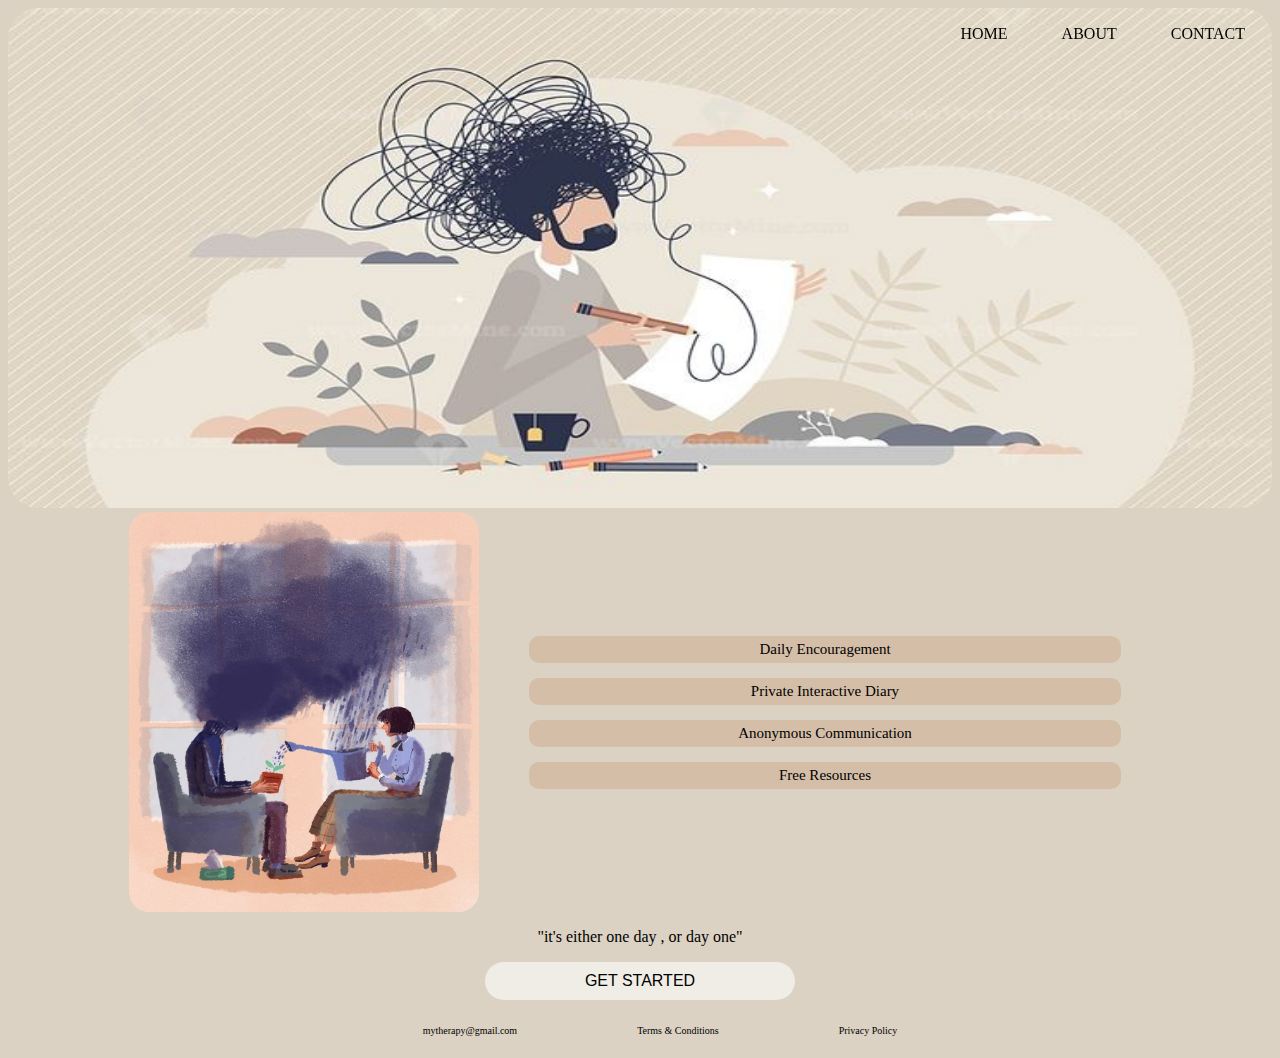
==== index.html @ 8550f572 "first commit" ====
<!DOCTYPE html>
<html lang="en">
<head>
   
    <link rel = "stylesheet" href = "style.css">
    <title>mytherapy</title>
</head>
<body>
    <nav id = "nav">
        <ul>
            <li><a href = "index.html">HOME</a></li>
            <li><a href = "about.html">ABOUT</a></li>
            <li><a href = "contacts.html" id = "contact">CONTACT</a></li>
        </ul>
    </nav>
    <div id = "main image">
        <img src = "images/1688463557972.jpg" id = "img1">
    </div>
    <div class = "container">
        <img src ="images/1688463558072.jpg" id = "img2">
            <ul class = "options">
                <p id = "p1">Daily Encouragement</p>
                <p id = "p2">Private Interactive Diary</p>
                <p id = "p3">Anonymous Communication</p>
                <p id = "p4">Free Resources</p>
            </ul>
        </div>
    </div >
    <p id = "getstarted">"it's either one day , or day one"</p>
    <button id = "start">GET STARTED</button>
    <div id = "diary">
        
    </div>
    <nav id = "nav2">
        <ul>
            <li><a href = "">mytherapy@gmail.com</a></li>
            <li><a href = "">Terms & Conditions</a></li>
            <li><a href = "">Privacy Policy</a></li>
        </ul>
    </nav>
    <script> src = "script.js"</script>
</body>
</html>
---- style.css ----
body {
    background-color: #DBD2C3;
}
/* style the main image */
#img1{
    width:100%;
    height:500px;
    position:;
    top:10px;
    left:50px;
    border-radius: 30px;
}
/*style the signup button */
#start{
    background-color: #F0EDE6;
    color: black;
    padding: 10px 100px;
    border: none;
    border-radius: 50px;
    cursor: pointer;
    font-size: 16px;
  }
  
  #my-button:hover {
    background-color: #DBD2C3;
  }
  /* style the second image */
  #img2{
    width:350px;
    height:400px;
    position:;
    top:10px;
    left:50px;
    border-radius: 20px;
    
  }

  /*style the main navigation bar*/
  
  #nav {
    position: fixed;
    top: 20PX;
    right: 10PX;
    background-color: ;
    width: 60%;
    text-align: right;
  }
  
  #nav ul {
    list-style: none;
    display: inline-block;
    padding: 5px 5px;
    margin: 0;
  }
  
  #nav ul li {
    display: inline-block;
    margin-left: 10px;
  }
  
  #nav ul li a {
    text-decoration: none;
    color: black;
    padding: 20px;
  }
  
  #nav ul li a:hover {
    background-color: #D4BEA7;
    border-radius: 30px;
    padding:10px 20px;
  }

  /*Style the list of services*/
  #p1{
    background-color: #D4BEA7;
    color: black;
    padding: 5px 10px;
    border: none;
    border-radius: 10px;
    cursor: pointer;
    font-size: 15px;
    text-align: center;
  }
  #p2{
    background-color: #D4BEA7;
    color: black;
    padding: 5px 10px;
    border: none;
    border-radius: 10px;
    cursor: pointer;
    font-size: 15px;
    text-align: center;
  }
  #p3{
    background-color: #D4BEA7;
    color: black;
    padding: 5px 10px;
    border: none;
    border-radius: 10px;
    cursor: pointer;
    font-size: 15px;
    text-align: center;
  }
  #p4{
    background-color: #D4BEA7;
    color: black;
    padding: 5px 250px;
    border: none;
    border-radius: 10px;
    cursor: pointer;
    font-size: 15px;
    text-align: center;
  }

  /* style quote text */
  #getstarted{
    text-align: center;
  }

  /*style bottom navigation bar*/

  /*style options list */
  .container {
    display: flex; /* Use flexbox to create a flexible container */
    align-items: center; /* Align items vertically at the top */
    justify-content: center;
  }
  
  .container img {
    width: 350px; /* Adjust the width of the image as needed */
    margin-right: 20px; /* Add spacing between the image and the list */
  }
  
  .container .options {
    list-style: none; 
    padding: 10px 30px; /* Remove default padding */

  }
  
  .container .options li {
    margin-bottom: 30px; /* Add spacing between list items */
  }
  
  /*style the button*/
  #start {
    display: block; 
    margin: 0 auto; 
    text-align: center; 
  }
  /*style the bottom navigation bar*/
  #nav2 {
    position:; /* Fix the navigation bar in place */
    bottom: 0; /* Position it at the bottom of the page */
    width: 100%; /* Make it span the entire width of the page */
    /* Add a background color */
    margin:20px;
  }
  
  #nav2 ul {
    list-style: none; /* Remove default list styles */
    margin: 0; /* Remove default margin */
    padding: 0; /* Remove default padding */
    display: flex; /* Use flexbox to create a horizontal layout */
    justify-content: center; /* Center the list items horizontally */
  }
  
  #nav2 li {
    margin: 0 50px; /* Add spacing between list items */
  }
  
  #nav2 li a {
    color: black; /* Set the link color */
    text-decoration: none; /* Remove underline */
    color: black;
    padding: 5px 10px;
    border: none;
    border-radius: 10px;
    cursor: pointer;
    font-size: 10px;
    text-align: center;
  }
  #nav2 ul li a:hover {
    background-color: #D4BEA7;
    border-radius: 10px;
    padding:5px 10px;
  }
  /*style the input element*/

  /*Style about.html*/
  .contain {
    display: flex; /* Use flexbox to center the content vertically and horizontally */
    flex-direction: column; /* Stack the elements vertically */
    justify-content: center; /* Center the content vertically */
    align-items: center; /* Center the content horizontally */
    margin:80px;
    padding:5px; 
  }
  
    #par{
    text-align: center; 
    max-width: 80%; 
    margin-bottom: 20px; 
  }
  #back {
    display: flex; 
    justify-content: center; 
    margin-top: 20px; 
  }
  
  #back a {
    padding: 10px 20px; 
    background-color: #D4BEA7;
    color: black; 
    text-decoration: none;
    border-radius: 10px;
  }
  
  #back a:hover {
    background-color: #D4BEA7; 
  }
  /* style contacts page */
  .cont {
    display: flex; /* Use flexbox to center the content vertically and horizontally */
    flex-direction: column; /* Stack the elements vertically */
    justify-content: center; /* Center the content vertically */
    align-items: center; /* Center the content horizontally */
    margin:80px;
    padding:5px; 
  }
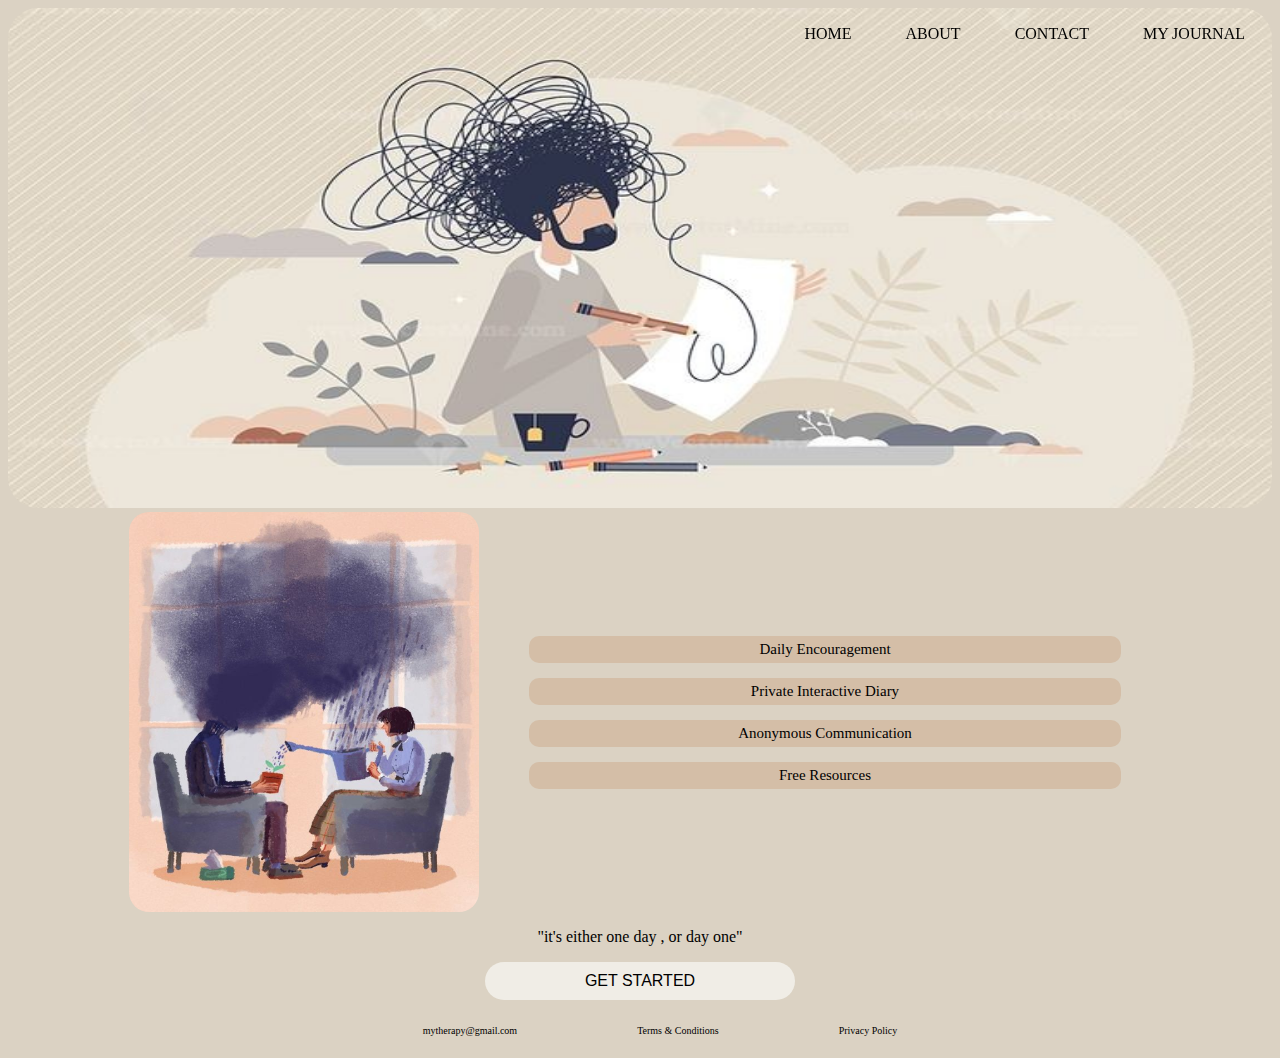
==== commit 2b4d4fb0: "troubleshooting" ====
--- a/index.html
+++ b/index.html
@@ -1,7 +1,7 @@
 <!DOCTYPE html>
 <html lang="en">
 <head>
-   
+    
     <link rel = "stylesheet" href = "style.css">
     <title>mytherapy</title>
 </head>
@@ -11,9 +11,10 @@
             <li><a href = "index.html">HOME</a></li>
             <li><a href = "about.html">ABOUT</a></li>
             <li><a href = "contacts.html" id = "contact">CONTACT</a></li>
+            <li><a href="journal.html">MY JOURNAL</a></li>
         </ul>
     </nav>
-    <div id = "main image">
+    <div id = "main-image">
         <img src = "images/1688463557972.jpg" id = "img1">
     </div>
     <div class = "container">
@@ -26,6 +27,7 @@
             </ul>
         </div>
     </div >
+    
     <p id = "getstarted">"it's either one day , or day one"</p>
     <button id = "start">GET STARTED</button>
     <div id = "diary">
@@ -38,6 +40,6 @@
             <li><a href = "">Privacy Policy</a></li>
         </ul>
     </nav>
-    <script> src = "script.js"</script>
+    <script src = "script.js"></script>
 </body>
 </html>--- a/style.css
+++ b/style.css
@@ -1,235 +1,255 @@
 body {
-    background-color: #DBD2C3;
-}
-/* style the main image */
-#img1{
-    width:100%;
-    height:500px;
-    position:;
-    top:10px;
-    left:50px;
-    border-radius: 30px;
-}
-/*style the signup button */
-#start{
-    background-color: #F0EDE6;
-    color: black;
-    padding: 10px 100px;
-    border: none;
-    border-radius: 50px;
-    cursor: pointer;
-    font-size: 16px;
-  }
-  
+  background-color: #DBD2C3;
+  }
+  /* style the main image */
+  #img1{
+  width:100%;
+  height:500px;
+  top:10px;
+  left:50px;
+  border-radius: 30px;
+  }
+  /*style the signup button */
+  #start{
+  background-color: #F0EDE6;
+  color: black;
+  padding: 10px 100px;
+  border: none;
+  border-radius: 50px;
+  cursor: pointer;
+  font-size: 16px;
+  }
   #my-button:hover {
-    background-color: #DBD2C3;
+  background-color: #D4BEA7;
   }
   /* style the second image */
   #img2{
-    width:350px;
-    height:400px;
-    position:;
-    top:10px;
-    left:50px;
-    border-radius: 20px;
-    
-  }
-
+  width:350px;
+  height:400px;
+  top:10px;
+  left:50px;
+  border-radius: 20px;
+  }
+  
   /*style the main navigation bar*/
-  
   #nav {
-    position: fixed;
-    top: 20PX;
-    right: 10PX;
-    background-color: ;
-    width: 60%;
-    text-align: right;
-  }
-  
+  position: fixed;
+  top: 20PX;
+  right: 10PX;
+  width: 60%;
+  text-align: right;
+  }
   #nav ul {
-    list-style: none;
-    display: inline-block;
-    padding: 5px 5px;
-    margin: 0;
-  }
-  
+  list-style: none;
+  display: inline-block;
+  padding: 5px 5px;
+  margin: 0;
+  }
   #nav ul li {
-    display: inline-block;
-    margin-left: 10px;
-  }
-  
+  display: inline-block;
+  margin-left: 10px;
+  }
   #nav ul li a {
-    text-decoration: none;
-    color: black;
-    padding: 20px;
-  }
-  
+  text-decoration: none;
+  color: black;
+  padding: 20px;
+  }
   #nav ul li a:hover {
-    background-color: #D4BEA7;
-    border-radius: 30px;
-    padding:10px 20px;
-  }
-
+  background-color: #D4BEA7;
+  border-radius: 30px;
+  padding:10px 20px;
+  }
+  
   /*Style the list of services*/
   #p1{
-    background-color: #D4BEA7;
-    color: black;
-    padding: 5px 10px;
-    border: none;
-    border-radius: 10px;
-    cursor: pointer;
-    font-size: 15px;
-    text-align: center;
+  background-color: #D4BEA7;
+  color: black;
+  padding: 5px 10px;
+  border: none;
+  border-radius: 10px;
+  cursor: pointer;
+  font-size: 15px;
+  text-align: center;
   }
   #p2{
-    background-color: #D4BEA7;
-    color: black;
-    padding: 5px 10px;
-    border: none;
-    border-radius: 10px;
-    cursor: pointer;
-    font-size: 15px;
-    text-align: center;
+  background-color: #D4BEA7;
+  color: black;
+  padding: 5px 10px;
+  border: none;
+  border-radius: 10px;
+  cursor: pointer;
+  font-size: 15px;
+  text-align: center;
   }
   #p3{
-    background-color: #D4BEA7;
-    color: black;
-    padding: 5px 10px;
-    border: none;
-    border-radius: 10px;
-    cursor: pointer;
-    font-size: 15px;
-    text-align: center;
+  background-color: #D4BEA7;
+  color: black;
+  padding: 5px 10px;
+  border: none;
+  border-radius: 10px;
+  cursor: pointer;
+  font-size: 15px;
+  text-align: center;
   }
   #p4{
-    background-color: #D4BEA7;
-    color: black;
-    padding: 5px 250px;
-    border: none;
-    border-radius: 10px;
-    cursor: pointer;
-    font-size: 15px;
-    text-align: center;
-  }
-
+  background-color: #D4BEA7;
+  color: black;
+  padding: 5px 250px;
+  border: none;
+  border-radius: 10px;
+  cursor: pointer;
+  font-size: 15px;
+  text-align: center;
+  }
+  
   /* style quote text */
   #getstarted{
-    text-align: center;
-  }
-
+  text-align: center;
+  }
+  
   /*style bottom navigation bar*/
-
+  
   /*style options list */
   .container {
-    display: flex; /* Use flexbox to create a flexible container */
-    align-items: center; /* Align items vertically at the top */
-    justify-content: center;
-  }
-  
+  display: flex; 
+  align-items: center; 
+  justify-content: center;
+  }
   .container img {
-    width: 350px; /* Adjust the width of the image as needed */
-    margin-right: 20px; /* Add spacing between the image and the list */
-  }
-  
+  width: 350px; 
+  margin-right: 20px; 
+  }
   .container .options {
-    list-style: none; 
-    padding: 10px 30px; /* Remove default padding */
-
-  }
-  
+  list-style: none; 
+  padding: 10px 30px;
+  
+  }
   .container .options li {
-    margin-bottom: 30px; /* Add spacing between list items */
-  }
-  
+  margin-bottom: 30px; 
+  }
   /*style the button*/
   #start {
-    display: block; 
-    margin: 0 auto; 
-    text-align: center; 
+  display: block; 
+  margin: 0 auto; 
+  text-align: center; 
   }
   /*style the bottom navigation bar*/
   #nav2 {
-    position:; /* Fix the navigation bar in place */
-    bottom: 0; /* Position it at the bottom of the page */
-    width: 100%; /* Make it span the entire width of the page */
-    /* Add a background color */
-    margin:20px;
-  }
-  
+  bottom: 0; 
+  width: 100%; 
+  margin:20px;
+  }
   #nav2 ul {
-    list-style: none; /* Remove default list styles */
-    margin: 0; /* Remove default margin */
-    padding: 0; /* Remove default padding */
-    display: flex; /* Use flexbox to create a horizontal layout */
-    justify-content: center; /* Center the list items horizontally */
-  }
-  
+  list-style: none; 
+  margin: 0; 
+  padding: 0; 
+  display: flex; 
+  justify-content: center; 
+  }
   #nav2 li {
-    margin: 0 50px; /* Add spacing between list items */
-  }
-  
+  margin: 0 50px;
+  }
   #nav2 li a {
-    color: black; /* Set the link color */
-    text-decoration: none; /* Remove underline */
-    color: black;
-    padding: 5px 10px;
-    border: none;
-    border-radius: 10px;
-    cursor: pointer;
-    font-size: 10px;
-    text-align: center;
+  color: black; 
+  text-decoration: none; 
+  color: black;
+  padding: 5px 10px;
+  border: none;
+  border-radius: 10px;
+  cursor: pointer;
+  font-size: 10px;
+  text-align: center;
   }
   #nav2 ul li a:hover {
-    background-color: #D4BEA7;
-    border-radius: 10px;
-    padding:5px 10px;
+  background-color: #D4BEA7;
+  border-radius: 10px;
+  padding:5px 10px;
   }
   /*style the input element*/
-
+  
   /*Style about.html*/
   .contain {
-    display: flex; /* Use flexbox to center the content vertically and horizontally */
-    flex-direction: column; /* Stack the elements vertically */
-    justify-content: center; /* Center the content vertically */
-    align-items: center; /* Center the content horizontally */
-    margin:80px;
-    padding:5px; 
-  }
-  
-    #par{
-    text-align: center; 
-    max-width: 80%; 
-    margin-bottom: 20px; 
+  display: flex; 
+  flex-direction: column; 
+  justify-content: center; 
+  align-items: center; 
+  margin:80px;
+  padding:5px; 
+  }
+  #par{
+  text-align: center; 
+  max-width: 80%; 
+  margin-bottom: 20px; 
   }
   #back {
-    display: flex; 
-    justify-content: center; 
-    margin-top: 20px; 
-  }
-  
+  display: flex; 
+  justify-content: center; 
+  margin-top: 20px; 
+  }
   #back a {
-    padding: 10px 20px; 
-    background-color: #D4BEA7;
-    color: black; 
-    text-decoration: none;
-    border-radius: 10px;
-  }
-  
+  padding: 10px 20px; 
+  background-color: #D4BEA7;
+  color: black; 
+  text-decoration: none;
+  border-radius: 10px;
+  }
   #back a:hover {
-    background-color: #D4BEA7; 
+  background-color: #D4BEA7; 
   }
   /* style contacts page */
   .cont {
-    display: flex; /* Use flexbox to center the content vertically and horizontally */
-    flex-direction: column; /* Stack the elements vertically */
-    justify-content: center; /* Center the content vertically */
-    align-items: center; /* Center the content horizontally */
-    margin:80px;
-    padding:5px; 
-  }
-
-
-  
+  display: flex; 
+  flex-direction: column; 
+  justify-content: center; 
+  align-items: center; 
+  margin:80px;
+  padding:5px; 
+  }
+  
+/*style journal page */
+.journal-container {
+  text-align: center;
+  margin-top: 50px;
+}
+
+.week-days {
+  display: flex;
+  justify-content: center;
+  align-items: center;
+  flex-wrap: wrap;
+  gap: 20px;
+  margin-top: 30px;
+}
+
+.day-box {
+  width: 200px;
+  padding: 20px;
+  background-color: #F0EDE6;
+  border-radius: 10px;
+  text-align: center;
+}
+
+.delete-button {
+  margin-top: 10px;
+  background-color: #DBD2C3;
+  color: black;
+  padding: 5px 10px;
+  border: none;
+  border-radius: 10px;
+  cursor: pointer;
+  font-size: 12px;
+}
+.save-entry-button {
+  margin-top: 10px;
+  background-color: #DBD2C3;
+  color: black;
+  padding: 5px 10px;
+  border: none;
+  border-radius: 10px;
+  cursor: pointer;
+  font-size: 12px;
+}
+
 
   
   